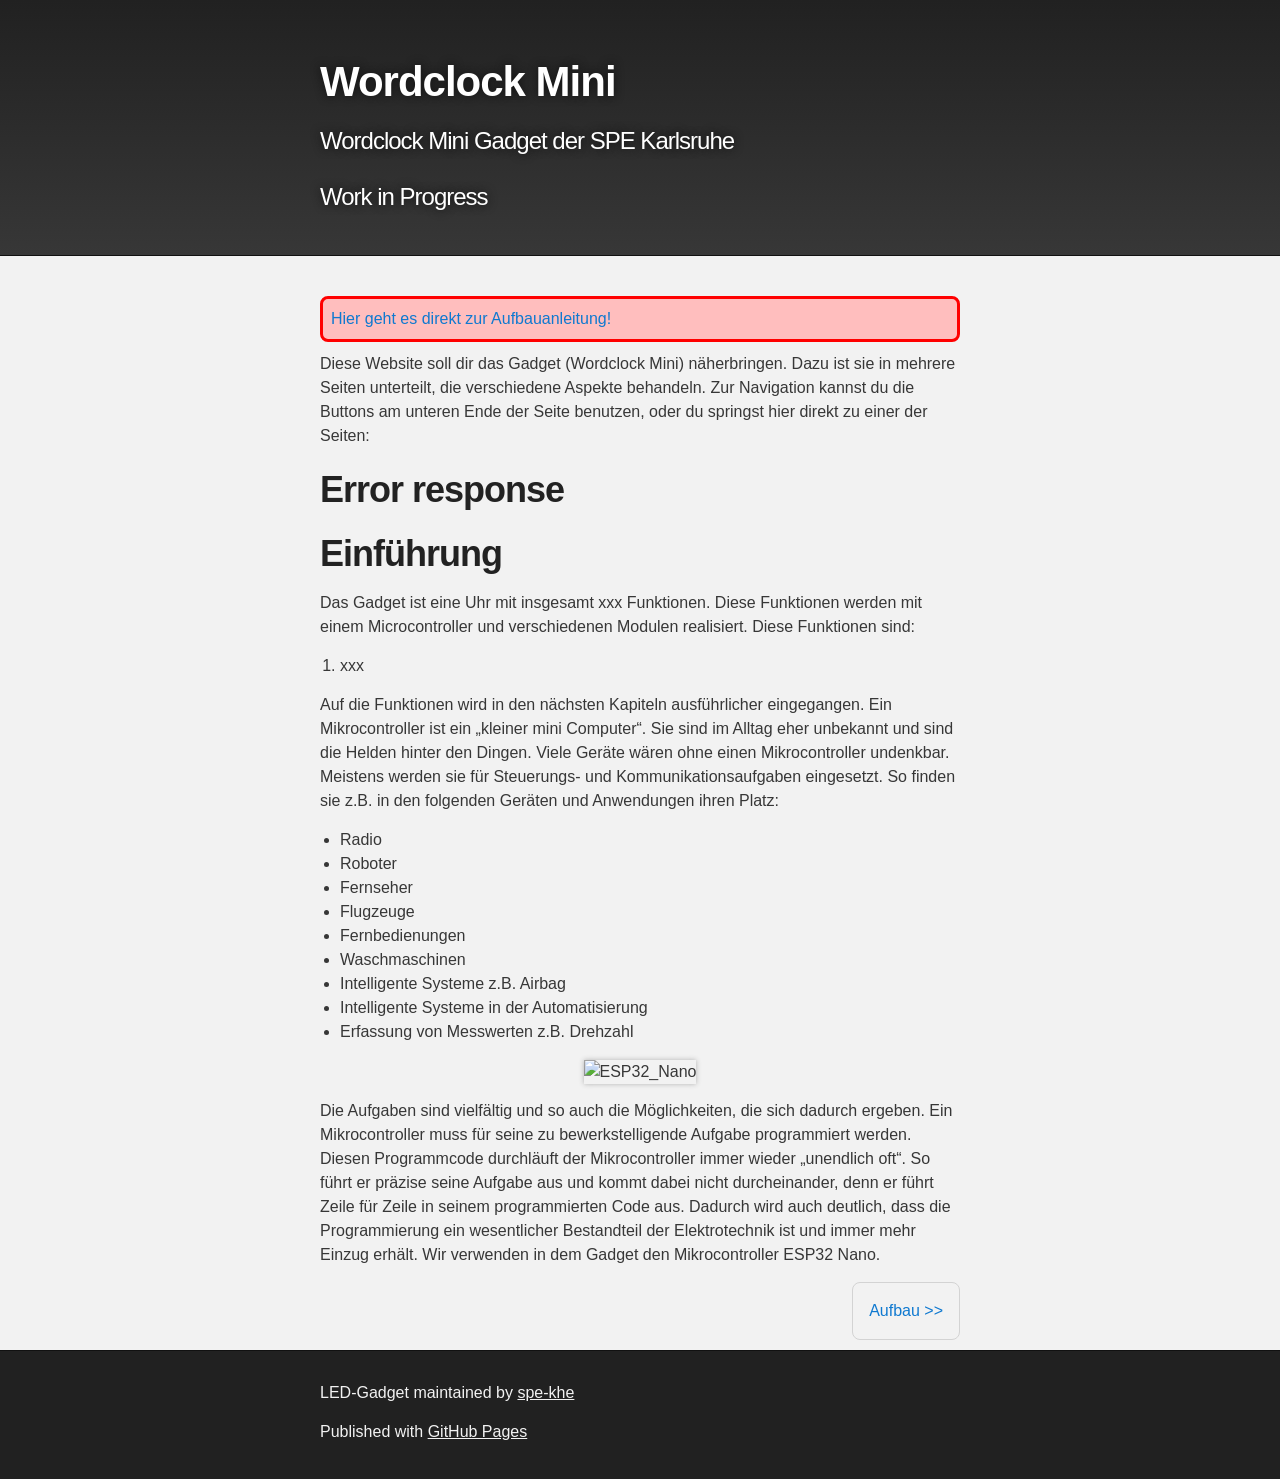
==== docs/index.html @ ab9e8824 "Create index.html" ====
<!DOCTYPE html>
<html lang="en">
<head>
    <meta charset="UTF-8">
    <link rel="stylesheet" type="text/css" media="screen" href="assets/css/style.css">
    <title>Einführung</title>
    <link rel="icon" type="image/x-icon" href="assets/images/favicon.png">
</head>
<body>
<!-- HEADER -->
<div id="header_wrap" class="outer">
    <header class="inner">

        <h1 id="project_title">Wordclock Mini</h1>
        <h2 id="project_tagline">Wordclock Mini Gadget der SPE Karlsruhe</h2>
        <h3 id="project_tagline">Work in Progress</h3>
    </header>
</div>

<!-- MAIN CONTENT -->
<div id="main_content_wrap" class="outer">
    <section id="main_content" class="inner">
        <a href="assembly.html">
            <div style="padding:0.5em;border-radius:0.5em;background-color:#ffbebe;border: solid red;">Hier
                geht es direkt zur Aufbauanleitung!
            </div>
        </a>
        <p>Diese Website soll dir das Gadget (Wordclock Mini)
            näherbringen. Dazu ist sie in mehrere Seiten unterteilt, die verschiedene Aspekte behandeln. Zur Navigation
            kannst du die Buttons am unteren Ende der Seite benutzen, oder du springst hier direkt zu einer der
            Seiten:</p>

        <iframe src="table_of_contents.html"
                onload="this.before((this.contentDocument.body||this.contentDocument).children[0]);this.remove()"></iframe>
        <h1 id="einführung">Einführung</h1>
        <p>Das Gadget ist eine Uhr mit insgesamt xxx Funktionen. Diese Funktionen werden mit einem
            Microcontroller und verschiedenen Modulen realisiert. Diese Funktionen sind:</p>
        <ol>
            <li>xxx</li>
        </ol>

        <p>Auf die Funktionen wird in den nächsten Kapiteln ausführlicher eingegangen.
            Ein Mikrocontroller ist ein „kleiner mini Computer“. Sie sind im Alltag eher unbekannt und
            sind die Helden hinter den Dingen. Viele Geräte wären ohne einen Mikrocontroller undenkbar. Meistens werden
            sie für Steuerungs- und Kommunikationsaufgaben eingesetzt. So finden sie z.B. in den folgenden Geräten und
            Anwendungen ihren Platz:</p>
        <ul>
            <li>Radio</li>
            <li>Roboter</li>
            <li>Fernseher</li>
            <li>Flugzeuge</li>
            <li>Fernbedienungen</li>
            <li>Waschmaschinen</li>
            <li>Intelligente Systeme z.B. Airbag</li>
            <li>Intelligente Systeme in der Automatisierung</li>
            <li>Erfassung von Messwerten z.B. Drehzahl</li>
        </ul>
        <p align="center">
        <img src="assets/images/ESP32_nano.jpg" width ="300" alt="ESP32_Nano">
        </p>

        <p>Die Aufgaben sind vielfältig und so auch die Möglichkeiten, die sich dadurch ergeben. Ein Mikrocontroller
            muss für seine zu bewerkstelligende Aufgabe programmiert werden. Diesen Programmcode durchläuft der
            Mikrocontroller immer wieder „unendlich oft“. So führt er präzise seine Aufgabe aus und kommt dabei nicht
            durcheinander, denn er führt Zeile für Zeile in seinem programmierten Code aus. Dadurch wird auch deutlich,
            dass die Programmierung ein wesentlicher Bestandteil der Elektrotechnik ist und immer mehr Einzug erhält.
            Wir verwenden in dem Gadget den Mikrocontroller ESP32 Nano.</p>

            <div id="navigation">
                <a href="assembly.html">
                    <div id="navigation_right" class="nav_next">Aufbau >></div>
                </a>
            </div>
        </section>
    </div>
    
    <!-- FOOTER  -->
    <div id="footer_wrap" class="outer">
        <footer class="inner">
    
            <p class="copyright">LED-Gadget maintained by <a href="https://github.com/spe-khe">spe-khe</a></p>
    
            <p>Published with <a href="https://pages.github.com">GitHub Pages</a></p>
        </footer>
    </div>
</body>
    
</html>
---- docs/assets/css/style.css ----
.highlight table td {
    padding: 5px
}

.highlight table pre {
    margin: 0
}

.highlight .cm {
    color: #777772;
    font-style: italic
}

.highlight .cp {
    color: #797676;
    font-weight: bold
}

.highlight .c1 {
    color: #777772;
    font-style: italic
}

.highlight .cs {
    color: #797676;
    font-weight: bold;
    font-style: italic
}

.highlight .c, .highlight .cd {
    color: #777772;
    font-style: italic
}

.highlight .err {
    color: #a61717;
    background-color: #e3d2d2
}

.highlight .gd {
    color: #000000;
    background-color: #ffdddd
}

.highlight .ge {
    color: #000000;
    font-style: italic
}

.highlight .gr {
    color: #aa0000
}

.highlight .gh {
    color: #797676
}

.highlight .gi {
    color: #000000;
    background-color: #ddffdd
}

.highlight .go {
    color: #888888
}

.highlight .gp {
    color: #555555
}

.highlight .gs {
    font-weight: bold
}

.highlight .gu {
    color: #aaaaaa
}

.highlight .gt {
    color: #aa0000
}

.highlight .kc {
    color: #000000;
    font-weight: bold
}

.highlight .kd {
    color: #000000;
    font-weight: bold
}

.highlight .kn {
    color: #000000;
    font-weight: bold
}

.highlight .kp {
    color: #000000;
    font-weight: bold
}

.highlight .kr {
    color: #000000;
    font-weight: bold
}

.highlight .kt {
    color: #445588;
    font-weight: bold
}

.highlight .k, .highlight .kv {
    color: #000000;
    font-weight: bold
}

.highlight .mf {
    color: #009999
}

.highlight .mh {
    color: #009999
}

.highlight .il {
    color: #009999
}

.highlight .mi {
    color: #009999
}

.highlight .mo {
    color: #009999
}

.highlight .m, .highlight .mb, .highlight .mx {
    color: #009999
}

.highlight .sb {
    color: #d14
}

.highlight .sc {
    color: #d14
}

.highlight .sd {
    color: #d14
}

.highlight .s2 {
    color: #d14
}

.highlight .se {
    color: #d14
}

.highlight .sh {
    color: #d14
}

.highlight .si {
    color: #d14
}

.highlight .sx {
    color: #d14
}

.highlight .sr {
    color: #009926
}

.highlight .s1 {
    color: #d14
}

.highlight .ss {
    color: #990073
}

.highlight .s {
    color: #d14
}

.highlight .na {
    color: #008080
}

.highlight .bp {
    color: #797676
}

.highlight .nb {
    color: #0086B3
}

.highlight .nc {
    color: #445588;
    font-weight: bold
}

.highlight .no {
    color: #008080
}

.highlight .nd {
    color: #3c5d5d;
    font-weight: bold
}

.highlight .ni {
    color: #800080
}

.highlight .ne {
    color: #990000;
    font-weight: bold
}

.highlight .nf {
    color: #990000;
    font-weight: bold
}

.highlight .nl {
    color: #990000;
    font-weight: bold
}

.highlight .nn {
    color: #555555
}

.highlight .nt {
    color: #000080
}

.highlight .vc {
    color: #008080
}

.highlight .vg {
    color: #008080
}

.highlight .vi {
    color: #008080
}

.highlight .nv {
    color: #008080
}

.highlight .ow {
    color: #000000;
    font-weight: bold
}

.highlight .o {
    color: #000000;
    font-weight: bold
}

.highlight .w {
    color: #bbbbbb
}

.highlight {
    background-color: #f8f8f8
}

html, body, div, span, applet, object, iframe, h1, h2, h3, h4, h5, h6, p, blockquote, a, abbr, acronym, address, big, cite, del, dfn, em, img, ins, kbd, q, s, samp, small, strike, strong, sub, sup, tt, var, b, u, i, center, dl, dt, dd, ol, ul, li, fieldset, form, label, legend, table, caption,  article, aside, canvas, details, embed, figure, figcaption, footer, header, hgroup, menu, nav, output, ruby, section, summary, time, mark, audio, video {
    margin: 0;
    padding: 0;
    border: 0;
    font: inherit;
    vertical-align: baseline
}

article, aside, details, figcaption, figure, footer, header, hgroup, menu, nav, section {
    display: block
}

ol, ul {
    list-style: none
}

table {
    border-collapse: collapse;
    border-spacing: 0
}

body {
    box-sizing: border-box;
    color: #373737;
    background: #212121;
    font-size: 16px;
    font-family: 'Myriad Pro', Calibri, Helvetica, Arial, sans-serif;
    line-height: 1.5;
    -webkit-font-smoothing: antialiased
}

h1, h2, h3, h4, h5, h6 {
    margin: 10px 0;
    font-weight: 700;
    color: #222222;
    font-family: 'Lucida Grande', 'Calibri', Helvetica, Arial, sans-serif;
    letter-spacing: -1px
}

h1 {
    font-size: 36px;
    font-weight: 700
}

h2 {
    padding-bottom: 10px;
    font-size: 32px;
}

h3 {
    font-size: 24px
}

h4 {
    font-size: 21px
}

h5 {
    font-size: 18px
}

h6 {
    font-size: 16px
}

p {
    margin: 10px 0 15px 0
}

footer p {
    color: #f2f2f2
}

a {
    text-decoration: none;
    color: #0F79D0;
    text-shadow: none;
    transition: color 0.5s ease;
    transition: text-shadow 0.5s ease;
    -webkit-transition: color 0.5s ease;
    -webkit-transition: text-shadow 0.5s ease;
    -moz-transition: color 0.5s ease;
    -moz-transition: text-shadow 0.5s ease;
    -o-transition: color 0.5s ease;
    -o-transition: text-shadow 0.5s ease;
    -ms-transition: color 0.5s ease;
    -ms-transition: text-shadow 0.5s ease
}

a:hover, a:focus {
    text-decoration: underline
}

footer a {
    color: #F2F2F2;
    text-decoration: underline
}

em, cite {
    font-style: italic
}

strong {
    font-weight: bold
}

img {
    position: relative;
    margin: 0 auto;
    max-width: 739px;
    padding: 0;
    margin: 0;
    border: 1px solid #b1b1b1;
    box-shadow: 0 0 5px #b1b1b1;
    -webkit-box-shadow: 0 0 5px #b1b1b1;
    -moz-box-shadow: 0 0 5px #b1b1b1;
    -o-box-shadow: 0 0 5px #b1b1b1;
    -ms-box-shadow: 0 0 5px #b1b1b1
}

p img {
    display: inline;
    margin: 0;
    padding: 0;
    vertical-align: middle;
    text-align: center;
    border: none
}

/* pre, code {
    color: #222;
    background-color: #fff;
    font-family: Monaco, "Bitstream Vera Sans Mono", "Lucida Console", Terminal, monospace;
    font-size: 0.875em;
    border-radius: 2px;
    -moz-border-radius: 2px;
    -webkit-border-radius: 2px
} */

pre {
    padding: 10px;
    box-shadow: 0 0 10px rgba(0, 0, 0, 0.1);
    overflow: auto
}

/* code {
    padding: 3px;
    margin: 0 3px;
    box-shadow: 0 0 10px rgba(0, 0, 0, 0.1)
}

pre code {
    display: block;
    box-shadow: none
} */

blockquote {
    color: #666;
    margin-bottom: 20px;
    padding: 0 0 0 20px;
    border-left: 3px solid #bbb
}

ul, ol, dl {
    margin-bottom: 15px
}

ul {
    list-style-position: inside;
    list-style: disc;
    padding-left: 20px
}

ol {
    list-style-position: inside;
    list-style: decimal;
    padding-left: 20px
}

dl dt {
    font-weight: bold
}

dl dd {
    padding-left: 20px;
    font-style: italic
}

dl p {
    padding-left: 20px;
    font-style: italic
}

hr {
    height: 1px;
    margin-bottom: 5px;
    border: none;
}

table {
    border: 1px solid #373737;
    margin-bottom: 20px;
    text-align: left
}

th {
    font-family: 'Lucida Grande', 'Helvetica Neue', Helvetica, Arial, sans-serif;
    padding: 10px;
    background: #373737;
    color: #fff
}

td {
    padding: 10px;
    border: 1px solid #373737
}

form {
    background: #f2f2f2;
    padding: 20px
}

kbd {
    background-color: #fafbfc;
    border: 1px solid #c6cbd1;
    border-bottom-color: #959da5;
    border-radius: 3px;
    box-shadow: inset 0 -1px 0 #959da5;
    color: #444d56;
    display: inline-block;
    font-size: 11px;
    line-height: 11px;
    padding: 3px 5px;
    vertical-align: middle
}

.outer {
    width: 100%
}

.inner {
    position: relative;
    max-width: 640px;
    padding: 20px 10px;
    margin: 0 auto
}


#header_wrap {
    background: #212121;
    background: -moz-linear-gradient(top, #373737, #212121);
    background: -webkit-linear-gradient(top, #373737, #212121);
    background: -ms-linear-gradient(top, #373737, #212121);
    background: -o-linear-gradient(top, #373737, #212121);
    background: linear-gradient(to top, #373737, #212121)
}

#header_wrap .inner {
    padding: 50px 10px 30px 10px
}

#project_title {
    margin: 0;
    color: #fff;
    font-size: 42px;
    font-weight: 700;
    text-shadow: #111 0px 0px 10px
}

#project_tagline {
    color: #fff;
    font-size: 24px;
    font-weight: 300;
    background: none;
    text-shadow: #111 0px 0px 10px
}

#main_content_wrap {
    background: #f2f2f2;
    border-top: 1px solid #111;
    border-bottom: 1px solid #111
}

#main_content {
    padding-top: 40px
}

#footer_wrap {
    background: #212121
}

@media screen and (max-width: 992px) {
    img {
        max-width: 100%
    }
}

@media screen and (max-width: 480px) {
    body {
        font-size: 14px
    }

    #downloads {
        display: none
    }

    .inner {
        min-width: 320px;
        max-width: 480px
    }

    #project_title {
        font-size: 32px
    }

    h1 {
        font-size: 28px
    }

    h2 {
        font-size: 24px
    }

    h3 {
        font-size: 21px
    }

    h4 {
        font-size: 18px
    }

    h5 {
        font-size: 14px
    }

    h6 {
        font-size: 12px
    }

    code, pre {
        font-size: 11px
    }
}

@media screen and (max-width: 320px) {
    body {
        font-size: 14px
    }

    #downloads {
        display: none
    }

    .inner {
        min-width: 240px;
        max-width: 320px
    }

    #project_title {
        font-size: 28px
    }

    h1 {
        font-size: 24px
    }

    h2 {
        font-size: 21px
    }

    h3 {
        font-size: 18px
    }

    h4 {
        font-size: 16px
    }

    h5 {
        font-size: 14px
    }

    h6 {
        font-size: 12px
    }

    code, pre {
        min-width: 240px;
        max-width: 320px;
        font-size: 11px
    }
}

#table_of_contents {
    padding:1em;
    border-radius:0.5em;
    border: 1px solid lightgray
}

#navigation {
    height: 3em;
}

.nav_prev,.nav_next {
    padding: 1em;
    border-radius: 0.5em;
    border: 1px solid lightgrey;
}

.nav_prev {
    float: left;
}

.nav_next {
    float: right;
}

.inline_symbol {
    height: 2em;
    padding: 0;
    border: 0;
    margin: 0;

}

.dl_link {
    font-weight: bold;
    margin: 1em;
}
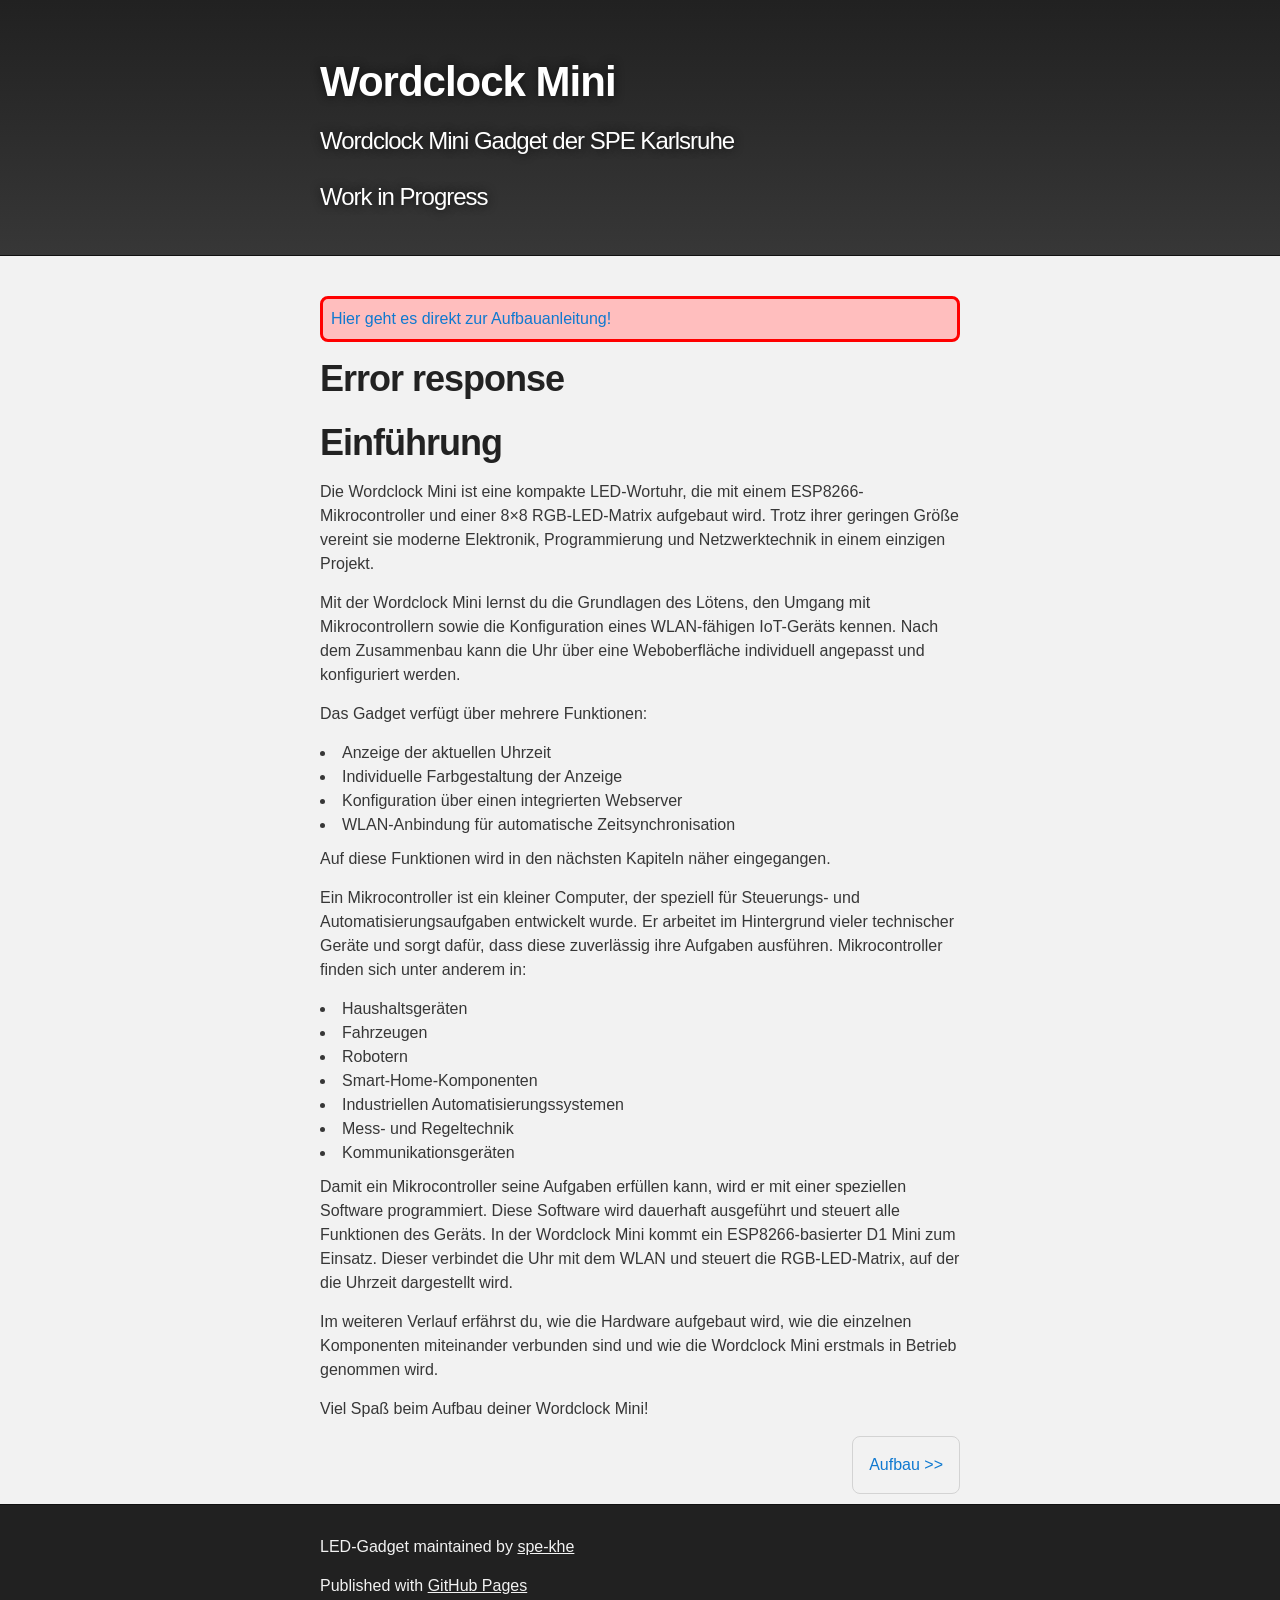
==== commit 0c5f8ea8: "Update index.html" ====
--- a/docs/index.html
+++ b/docs/index.html
@@ -25,46 +25,38 @@
                 geht es direkt zur Aufbauanleitung!
             </div>
         </a>
-        <p>Diese Website soll dir das Gadget (Wordclock Mini)
-            näherbringen. Dazu ist sie in mehrere Seiten unterteilt, die verschiedene Aspekte behandeln. Zur Navigation
-            kannst du die Buttons am unteren Ende der Seite benutzen, oder du springst hier direkt zu einer der
-            Seiten:</p>
-
         <iframe src="table_of_contents.html"
                 onload="this.before((this.contentDocument.body||this.contentDocument).children[0]);this.remove()"></iframe>
         <h1 id="einführung">Einführung</h1>
-        <p>Das Gadget ist eine Uhr mit insgesamt xxx Funktionen. Diese Funktionen werden mit einem
-            Microcontroller und verschiedenen Modulen realisiert. Diese Funktionen sind:</p>
-        <ol>
-            <li>xxx</li>
-        </ol>
-
-        <p>Auf die Funktionen wird in den nächsten Kapiteln ausführlicher eingegangen.
-            Ein Mikrocontroller ist ein „kleiner mini Computer“. Sie sind im Alltag eher unbekannt und
-            sind die Helden hinter den Dingen. Viele Geräte wären ohne einen Mikrocontroller undenkbar. Meistens werden
-            sie für Steuerungs- und Kommunikationsaufgaben eingesetzt. So finden sie z.B. in den folgenden Geräten und
-            Anwendungen ihren Platz:</p>
-        <ul>
-            <li>Radio</li>
-            <li>Roboter</li>
-            <li>Fernseher</li>
-            <li>Flugzeuge</li>
-            <li>Fernbedienungen</li>
-            <li>Waschmaschinen</li>
-            <li>Intelligente Systeme z.B. Airbag</li>
-            <li>Intelligente Systeme in der Automatisierung</li>
-            <li>Erfassung von Messwerten z.B. Drehzahl</li>
-        </ul>
-        <p align="center">
-        <img src="assets/images/ESP32_nano.jpg" width ="300" alt="ESP32_Nano">
-        </p>
-
-        <p>Die Aufgaben sind vielfältig und so auch die Möglichkeiten, die sich dadurch ergeben. Ein Mikrocontroller
-            muss für seine zu bewerkstelligende Aufgabe programmiert werden. Diesen Programmcode durchläuft der
-            Mikrocontroller immer wieder „unendlich oft“. So führt er präzise seine Aufgabe aus und kommt dabei nicht
-            durcheinander, denn er führt Zeile für Zeile in seinem programmierten Code aus. Dadurch wird auch deutlich,
-            dass die Programmierung ein wesentlicher Bestandteil der Elektrotechnik ist und immer mehr Einzug erhält.
-            Wir verwenden in dem Gadget den Mikrocontroller ESP32 Nano.</p>
+        <p>Die Wordclock Mini ist eine kompakte LED-Wortuhr, die mit einem ESP8266-Mikrocontroller und einer 8×8 RGB-LED-Matrix aufgebaut wird. 
+        Trotz ihrer geringen Größe vereint sie moderne Elektronik, Programmierung und Netzwerktechnik in einem einzigen Projekt.</p>
+        <p>Mit der Wordclock Mini lernst du die Grundlagen des Lötens, den Umgang mit Mikrocontrollern sowie die Konfiguration eines WLAN-fähigen IoT-Geräts kennen. 
+        Nach dem Zusammenbau kann die Uhr über eine Weboberfläche individuell angepasst und konfiguriert werden.</p>
+        <p>Das Gadget verfügt über mehrere Funktionen:</p>
+        <u1>
+            <li>Anzeige der aktuellen Uhrzeit</li>
+            <li>Individuelle Farbgestaltung der Anzeige</li>
+            <li>Konfiguration über einen integrierten Webserver</li>
+            <li>WLAN-Anbindung für automatische Zeitsynchronisation</li>
+        </u1>
+        <p>Auf diese Funktionen wird in den nächsten Kapiteln näher eingegangen.</p>
+        <p>Ein Mikrocontroller ist ein kleiner Computer, der speziell für Steuerungs- und Automatisierungsaufgaben entwickelt wurde. 
+        Er arbeitet im Hintergrund vieler technischer Geräte und sorgt dafür, dass diese zuverlässig ihre Aufgaben ausführen. Mikrocontroller finden sich unter anderem in:</p>
+        <u1>
+            <li>Haushaltsgeräten</li>
+            <li>Fahrzeugen</li>
+            <li>Robotern</li>
+            <li>Smart-Home-Komponenten</li>
+            <li>Industriellen Automatisierungssystemen</li>
+            <li>Mess- und Regeltechnik</li>
+            <li>Kommunikationsgeräten</li>
+        </u1>
+        <p>Damit ein Mikrocontroller seine Aufgaben erfüllen kann, wird er mit einer speziellen Software programmiert. 
+        Diese Software wird dauerhaft ausgeführt und steuert alle Funktionen des Geräts. 
+        In der Wordclock Mini kommt ein ESP8266-basierter D1 Mini zum Einsatz. 
+        Dieser verbindet die Uhr mit dem WLAN und steuert die RGB-LED-Matrix, auf der die Uhrzeit dargestellt wird.</p>
+        <p>Im weiteren Verlauf erfährst du, wie die Hardware aufgebaut wird, wie die einzelnen Komponenten miteinander verbunden sind und wie die Wordclock Mini erstmals in Betrieb genommen wird.</p>
+        <p>Viel Spaß beim Aufbau deiner Wordclock Mini!</p>
 
             <div id="navigation">
                 <a href="assembly.html">
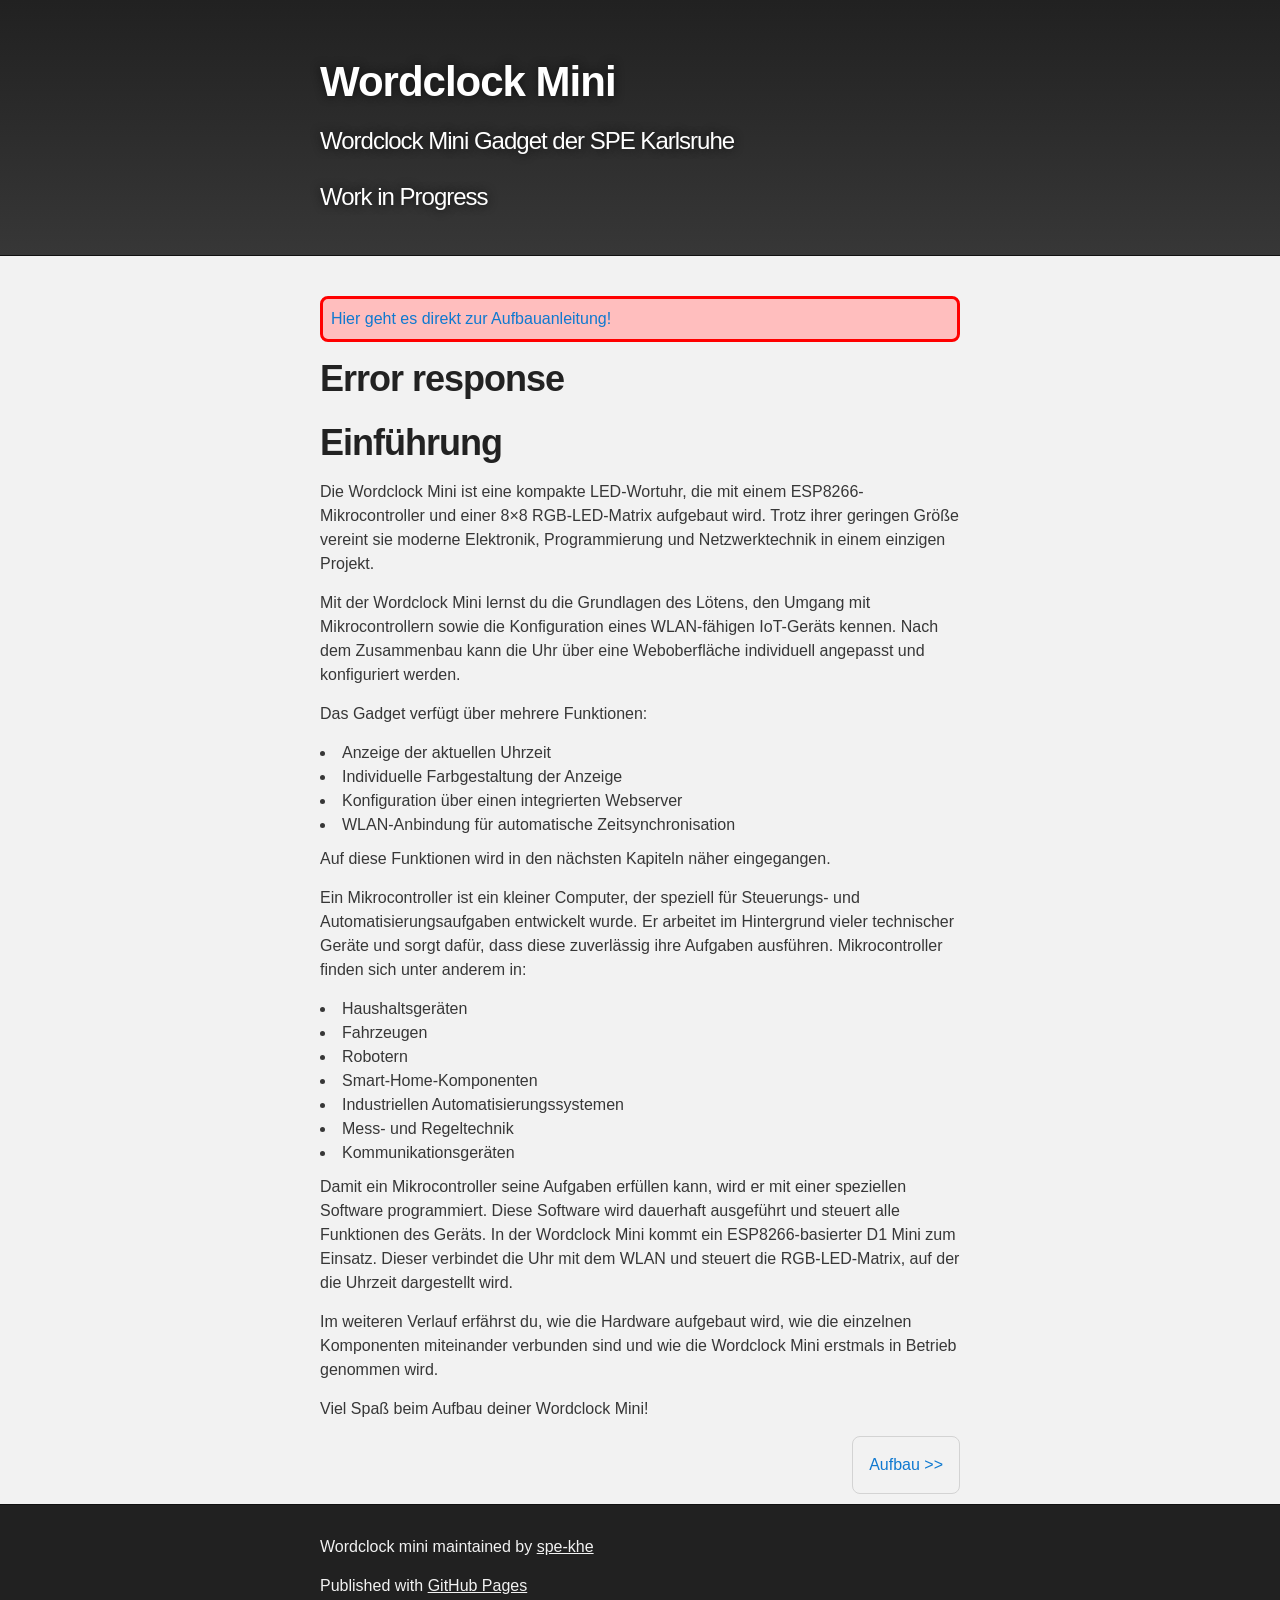
==== commit faf1894c: "Update index.html" ====
--- a/docs/index.html
+++ b/docs/index.html
@@ -70,7 +70,7 @@
     <div id="footer_wrap" class="outer">
         <footer class="inner">
     
-            <p class="copyright">LED-Gadget maintained by <a href="https://github.com/spe-khe">spe-khe</a></p>
+            <p class="copyright">Wordclock mini maintained by <a href="https://github.com/spe-khe">spe-khe</a></p>
     
             <p>Published with <a href="https://pages.github.com">GitHub Pages</a></p>
         </footer>
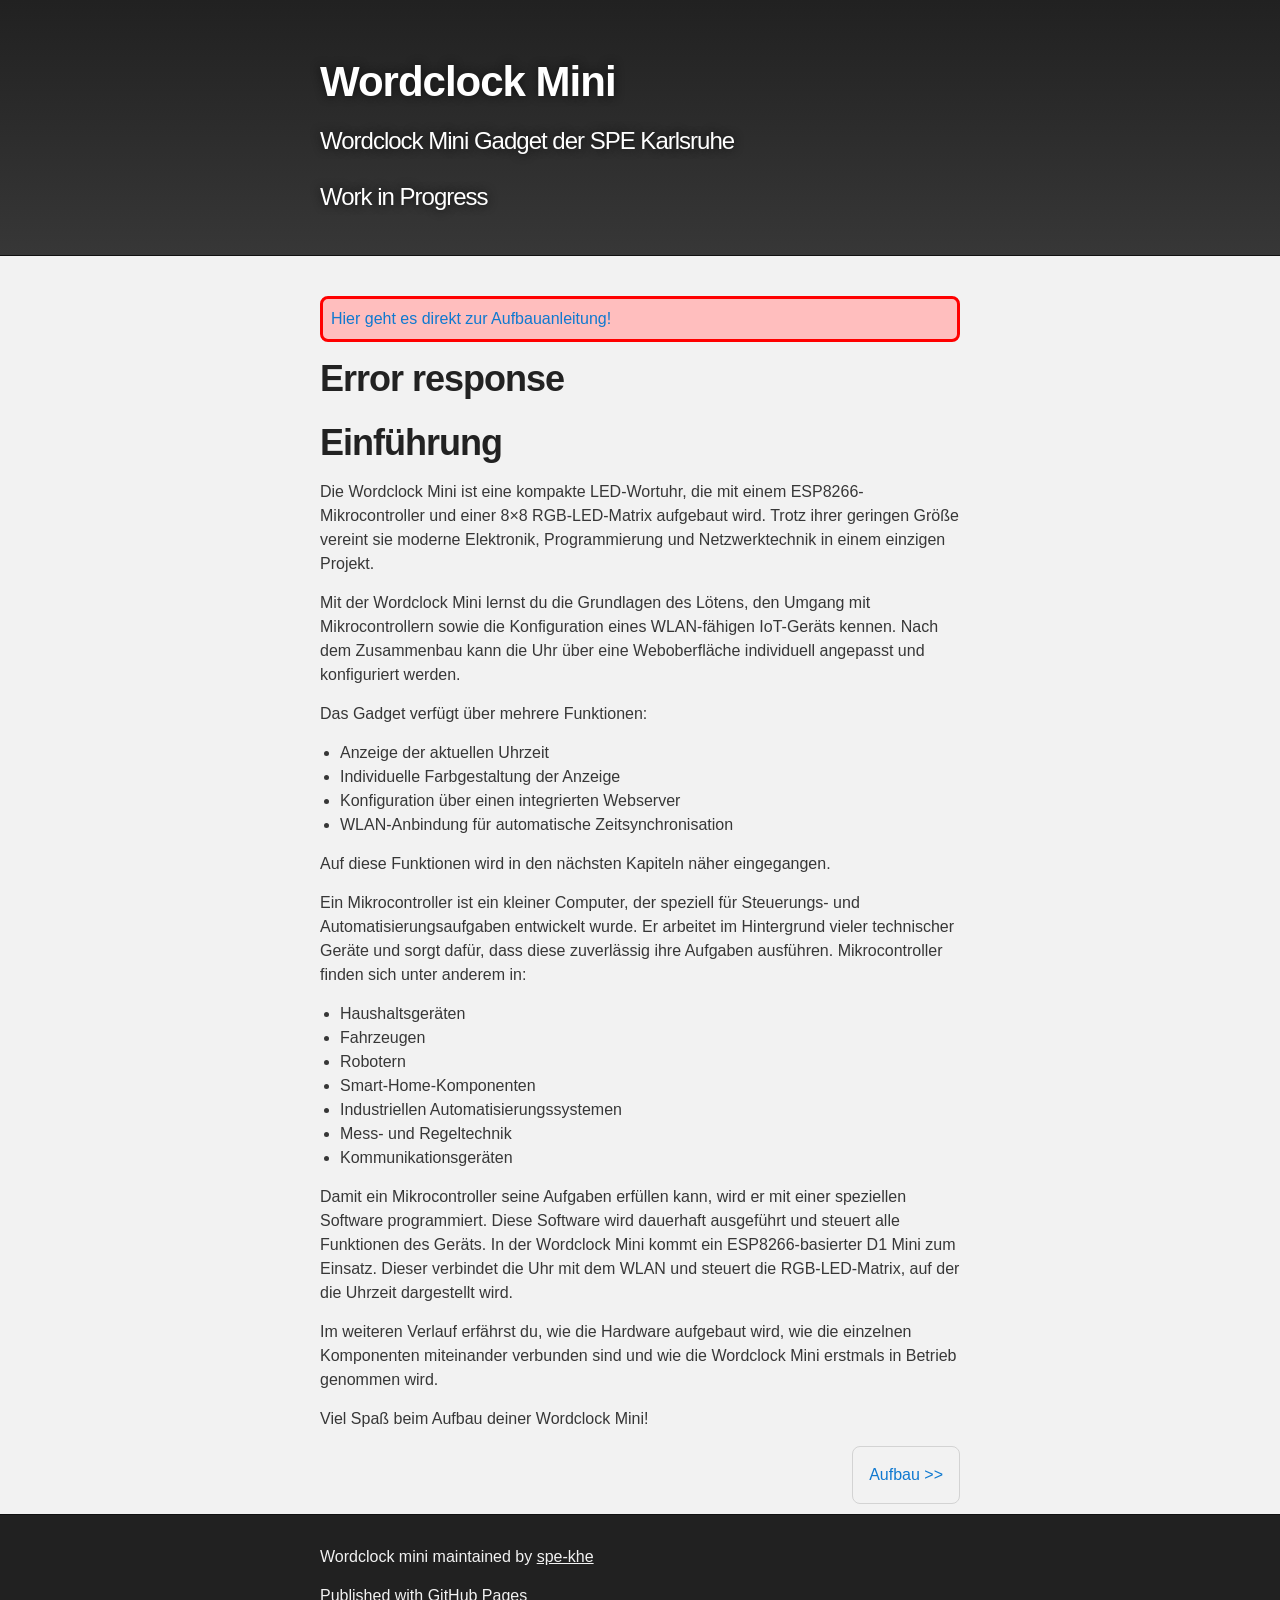
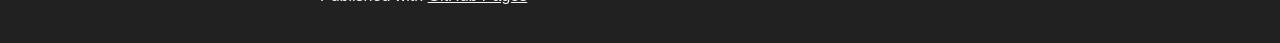
==== commit debdb0f5: "Update index.html" ====
--- a/docs/index.html
+++ b/docs/index.html
@@ -33,16 +33,16 @@
         <p>Mit der Wordclock Mini lernst du die Grundlagen des Lötens, den Umgang mit Mikrocontrollern sowie die Konfiguration eines WLAN-fähigen IoT-Geräts kennen. 
         Nach dem Zusammenbau kann die Uhr über eine Weboberfläche individuell angepasst und konfiguriert werden.</p>
         <p>Das Gadget verfügt über mehrere Funktionen:</p>
-        <u1>
+        <ul>
             <li>Anzeige der aktuellen Uhrzeit</li>
             <li>Individuelle Farbgestaltung der Anzeige</li>
             <li>Konfiguration über einen integrierten Webserver</li>
             <li>WLAN-Anbindung für automatische Zeitsynchronisation</li>
-        </u1>
+        </ul>
         <p>Auf diese Funktionen wird in den nächsten Kapiteln näher eingegangen.</p>
         <p>Ein Mikrocontroller ist ein kleiner Computer, der speziell für Steuerungs- und Automatisierungsaufgaben entwickelt wurde. 
         Er arbeitet im Hintergrund vieler technischer Geräte und sorgt dafür, dass diese zuverlässig ihre Aufgaben ausführen. Mikrocontroller finden sich unter anderem in:</p>
-        <u1>
+        <ul>
             <li>Haushaltsgeräten</li>
             <li>Fahrzeugen</li>
             <li>Robotern</li>
@@ -50,7 +50,7 @@
             <li>Industriellen Automatisierungssystemen</li>
             <li>Mess- und Regeltechnik</li>
             <li>Kommunikationsgeräten</li>
-        </u1>
+        </ul>
         <p>Damit ein Mikrocontroller seine Aufgaben erfüllen kann, wird er mit einer speziellen Software programmiert. 
         Diese Software wird dauerhaft ausgeführt und steuert alle Funktionen des Geräts. 
         In der Wordclock Mini kommt ein ESP8266-basierter D1 Mini zum Einsatz. 
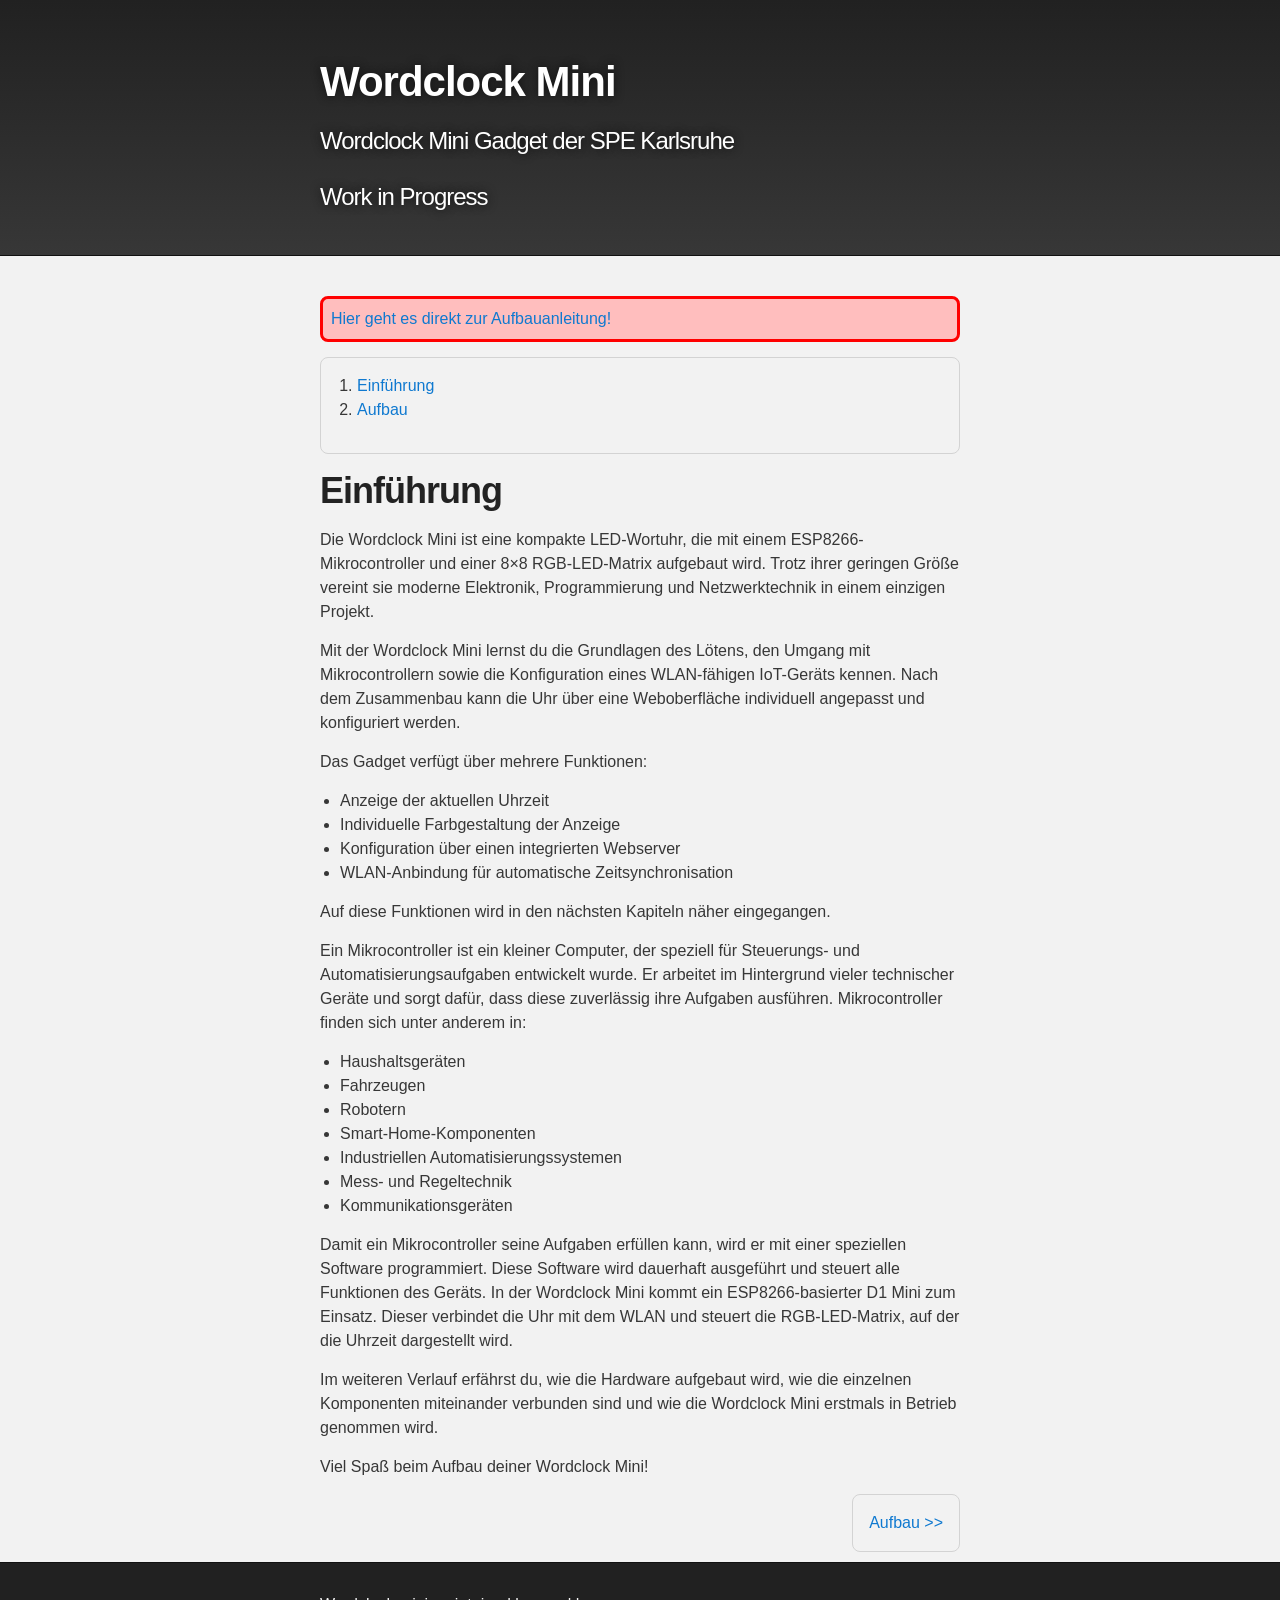
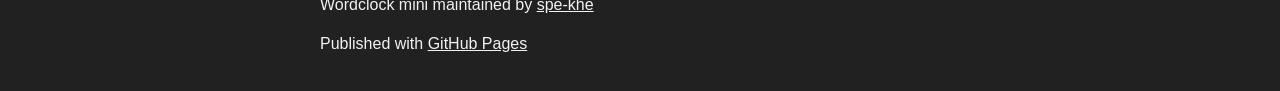
==== commit bb5bb69c: "Update index.html" ====
--- a/docs/index.html
+++ b/docs/index.html
@@ -25,6 +25,7 @@
                 geht es direkt zur Aufbauanleitung!
             </div>
         </a>
+        <p></p>
         <iframe src="table_of_contents.html"
                 onload="this.before((this.contentDocument.body||this.contentDocument).children[0]);this.remove()"></iframe>
         <h1 id="einführung">Einführung</h1>
